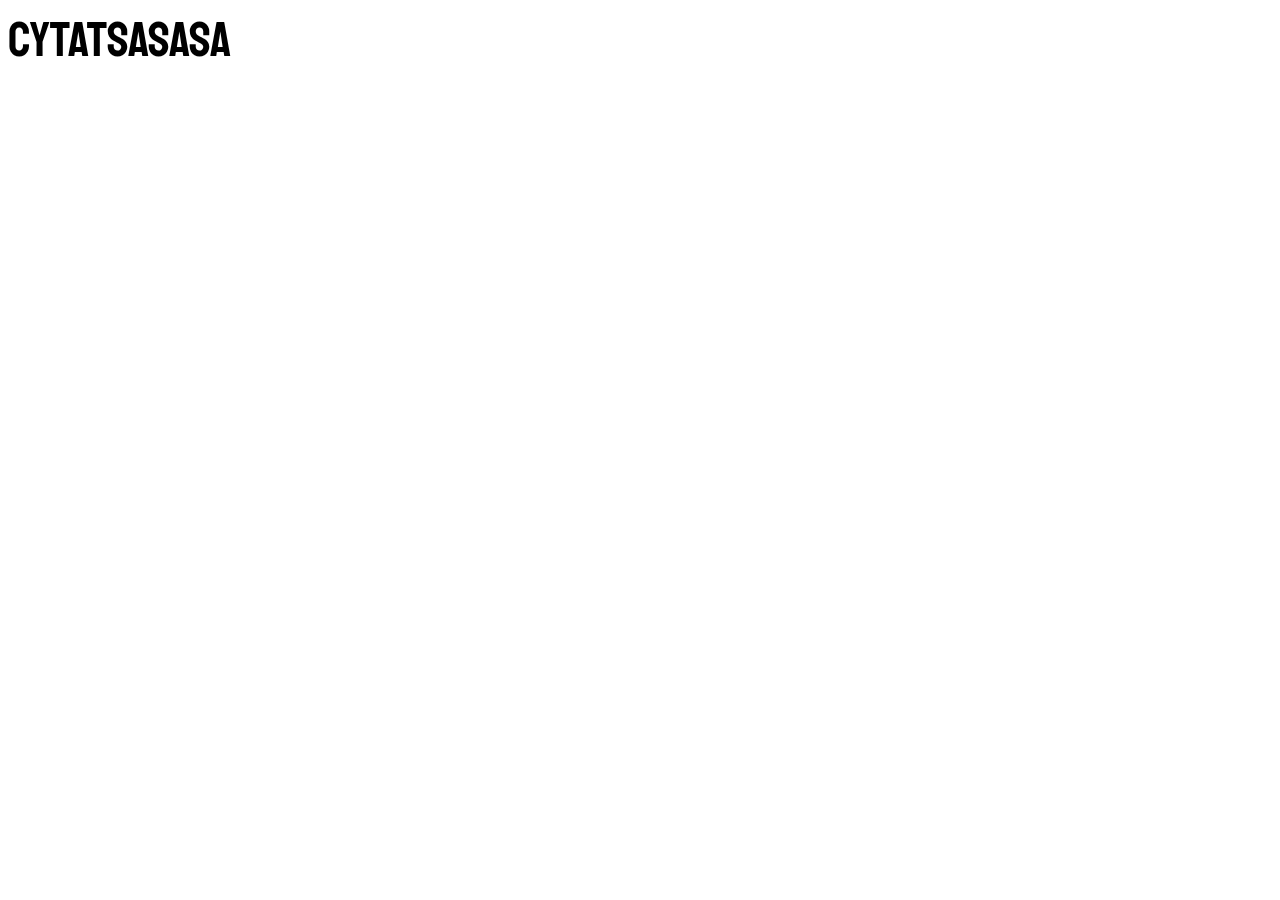
==== index.html @ 66456829 "added index.html skeleton and  style.css" ====
<!DOCTYPE html>
<html lang="en">
<head>
    <meta charset="UTF-8">
    <meta name="viewport" content="width=device-width, initial-scale=1.0">
    <meta http-equiv="X-UA-Compatible" content="ie=edge">
    <link href="https://fonts.googleapis.com/css?family=Staatliches" rel="stylesheet">
    <link href="style.css" rel="stylesheet">
    <title>Piotr Kopczyński profile page</title>
    
</head>
<body>
    <header>
        <!-- logo i cytat -->
        Cytatsasasa
    </header>
    <main>
        <!-- galeria projektów -->
    </main>
    <footer>
        <!-- informacje kontaktowe -->
    </footer>
</body>
</html>
---- style.css ----
header{
    font-size: 50px;
    font-family: 'Staatliches', cursive; 
}
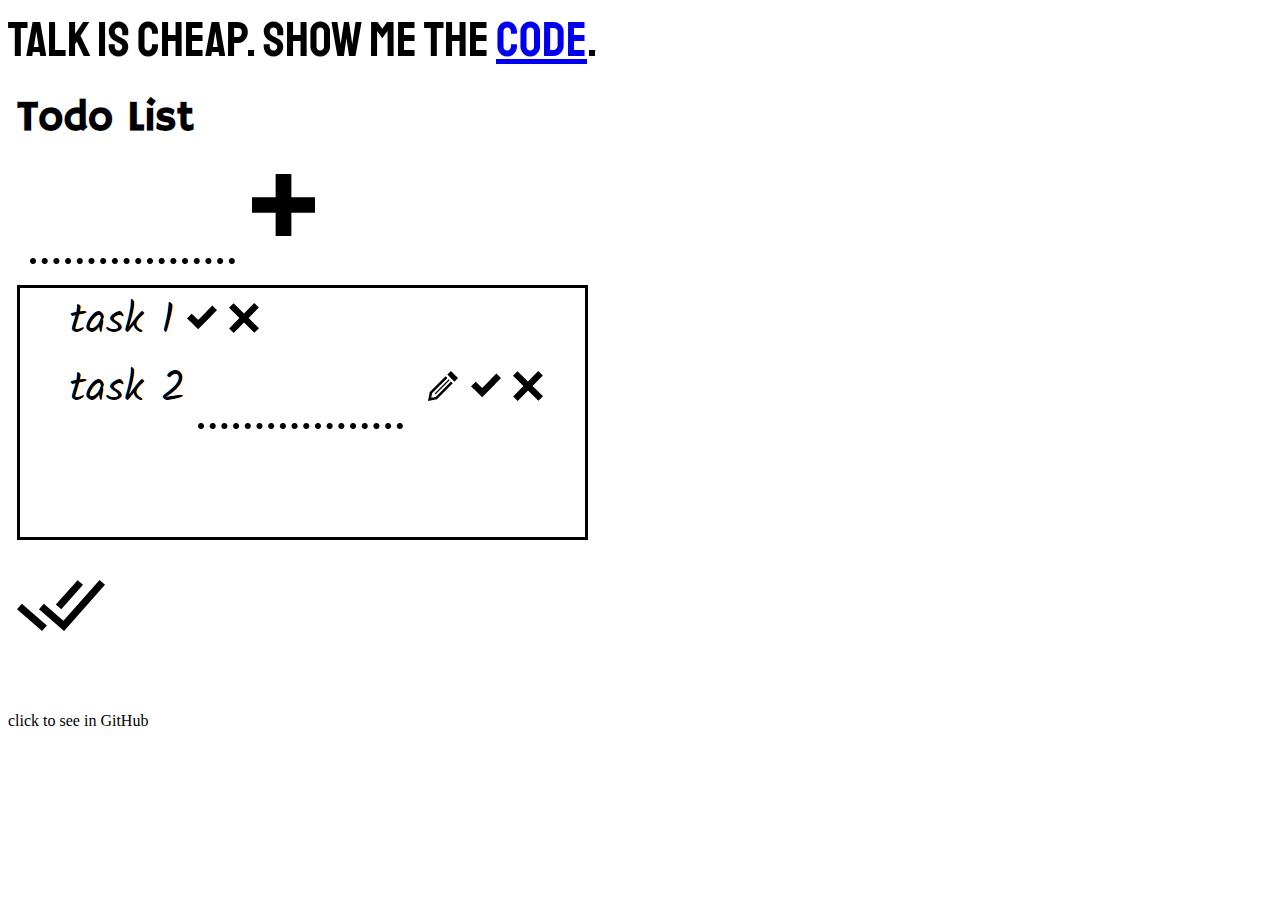
==== commit 55d17819: "added 2 images" ====
--- a/index.html
+++ b/index.html
@@ -12,10 +12,11 @@
 <body>
     <header>
         <!-- logo i cytat -->
-        Cytatsasasa
+        Talk is cheap. Show me the <a href="projects">code</a>.
     </header>
     <main>
         <!-- galeria projektów -->
+        <a href="#"><img src="/img/todo.png" alt="todo-list aplication printscreen"></a><figcaption>click to see in GitHub</figcaption>
     </main>
     <footer>
         <!-- informacje kontaktowe -->
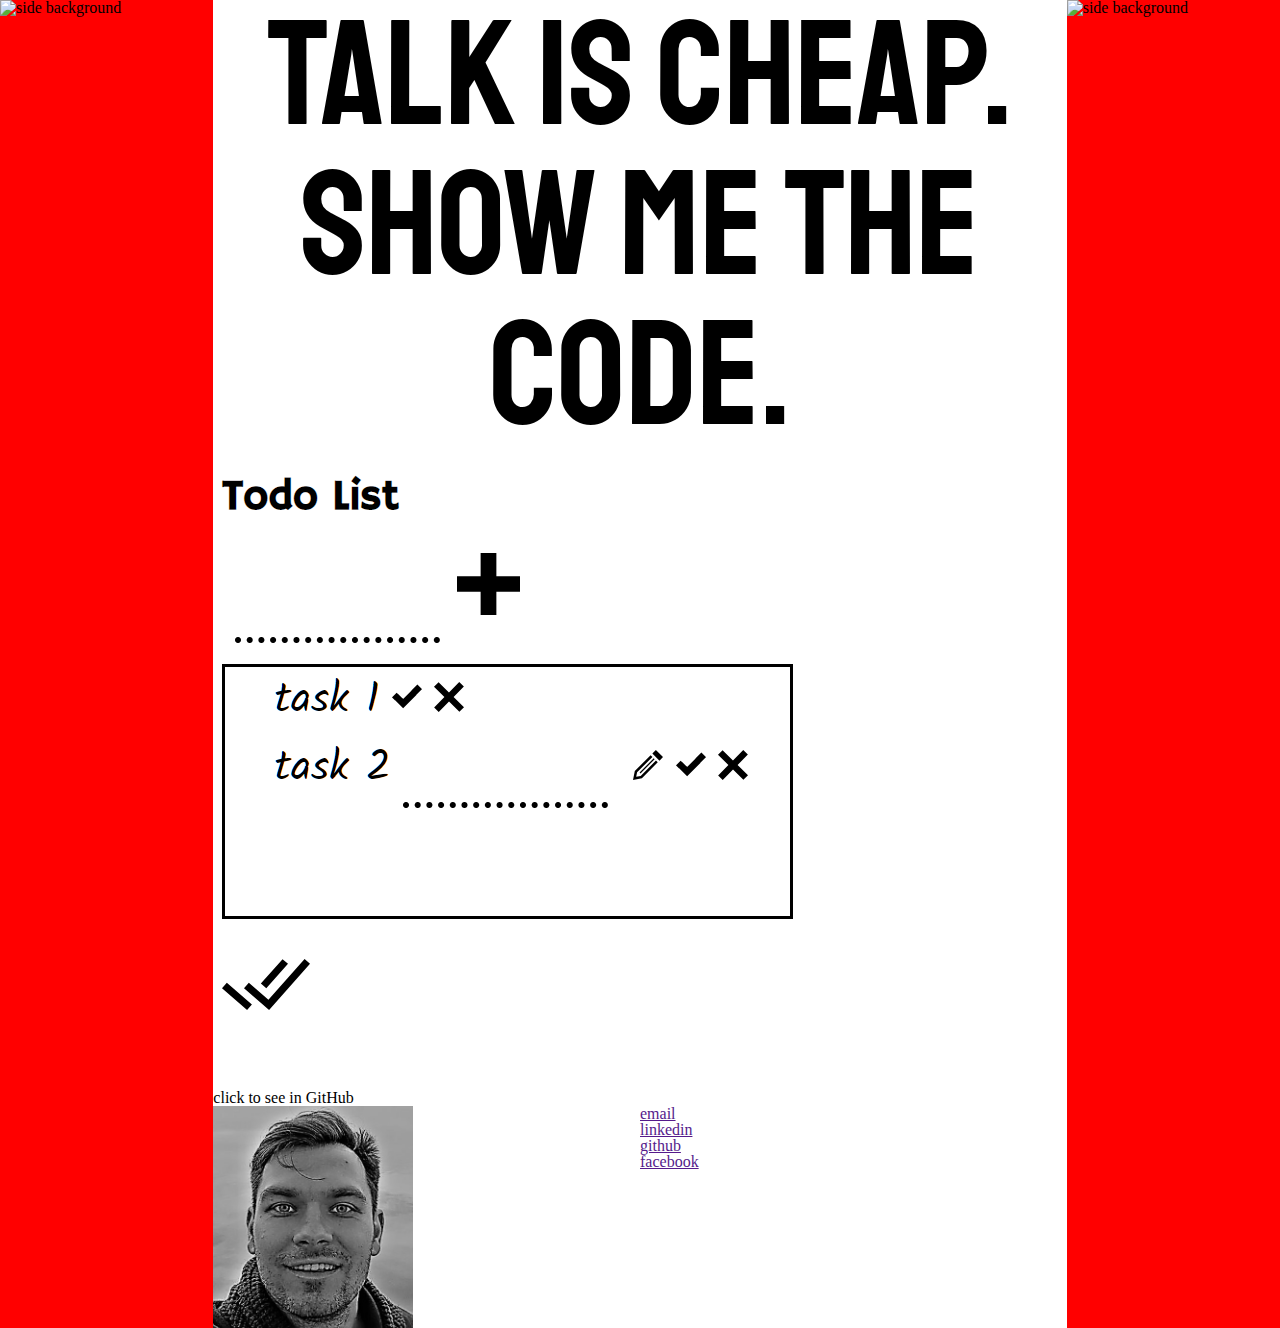
==== commit 40301f24: "added framework.css and reset.css" ====
--- a/index.html
+++ b/index.html
@@ -1,25 +1,44 @@
 <!DOCTYPE html>
 <html lang="en">
+
 <head>
     <meta charset="UTF-8">
     <meta name="viewport" content="width=device-width, initial-scale=1.0">
     <meta http-equiv="X-UA-Compatible" content="ie=edge">
     <link href="https://fonts.googleapis.com/css?family=Staatliches" rel="stylesheet">
+    <link href="reset.css" rel="stylesheet">
     <link href="style.css" rel="stylesheet">
     <title>Piotr Kopczyński profile page</title>
-    
+
 </head>
-<body>
-    <header>
-        <!-- logo i cytat -->
-        Talk is cheap. Show me the <a href="projects">code</a>.
-    </header>
-    <main>
-        <!-- galeria projektów -->
-        <a href="#"><img src="/img/todo.png" alt="todo-list aplication printscreen"></a><figcaption>click to see in GitHub</figcaption>
+
+<body class="row">
+    <img src="#" alt="side background" class="col2 m-col1 color">
+    <main class="row col8 m-col2">
+        <header class="col12 m-col4">
+            <!-- logo i cytat -->
+            Talk is cheap.<br> Show me the <a href="projects">code</a>.
+        </header>
+
+        <div class="col12 m-col4">
+            <!-- galeria projektów -->
+            <a href="#"><img src="/img/todo.png" alt="todo-list aplication printscreen"></a>
+            <figcaption>click to see in GitHub</figcaption>
+        </div>
+        <footer class="row col12 m-col4">
+            <!-- informacje kontaktowe -->
+            <div class="row col6 m-col2">
+                <img src="img/ryj.jpg" class="photo">
+            </div>
+            <ul class="col6 m-col2">
+                <li><a href="">email</a></li>
+                <li><a href="">linkedin</a></li>
+                <li><a href="">github</a></li>
+                <li><a href="">facebook</a></li>
+            </ul>
+        </footer>
     </main>
-    <footer>
-        <!-- informacje kontaktowe -->
-    </footer>
+    <img src="#" alt="side background" class="col2 m-col1 color">
 </body>
-</html>
+
+</html>--- a/style.css
+++ b/style.css
@@ -1,4 +1,27 @@
-header{
-    font-size: 50px;
-    font-family: 'Staatliches', cursive; 
+@import url("framework.css");
+
+header {
+    font-size: 150px;
+    font-family: 'Staatliches', cursive;
+    text-align: center;
+}
+
+header>a {
+    text-decoration: none;
+    color: black;
+}
+
+header>a:hover {
+    color: red;
+}
+.color{
+    background: red;
+}
+.photo{
+    width: 200px;
+}
+@media (max-width: 960px){
+    .color{
+        /* display: none; */
+    }
 }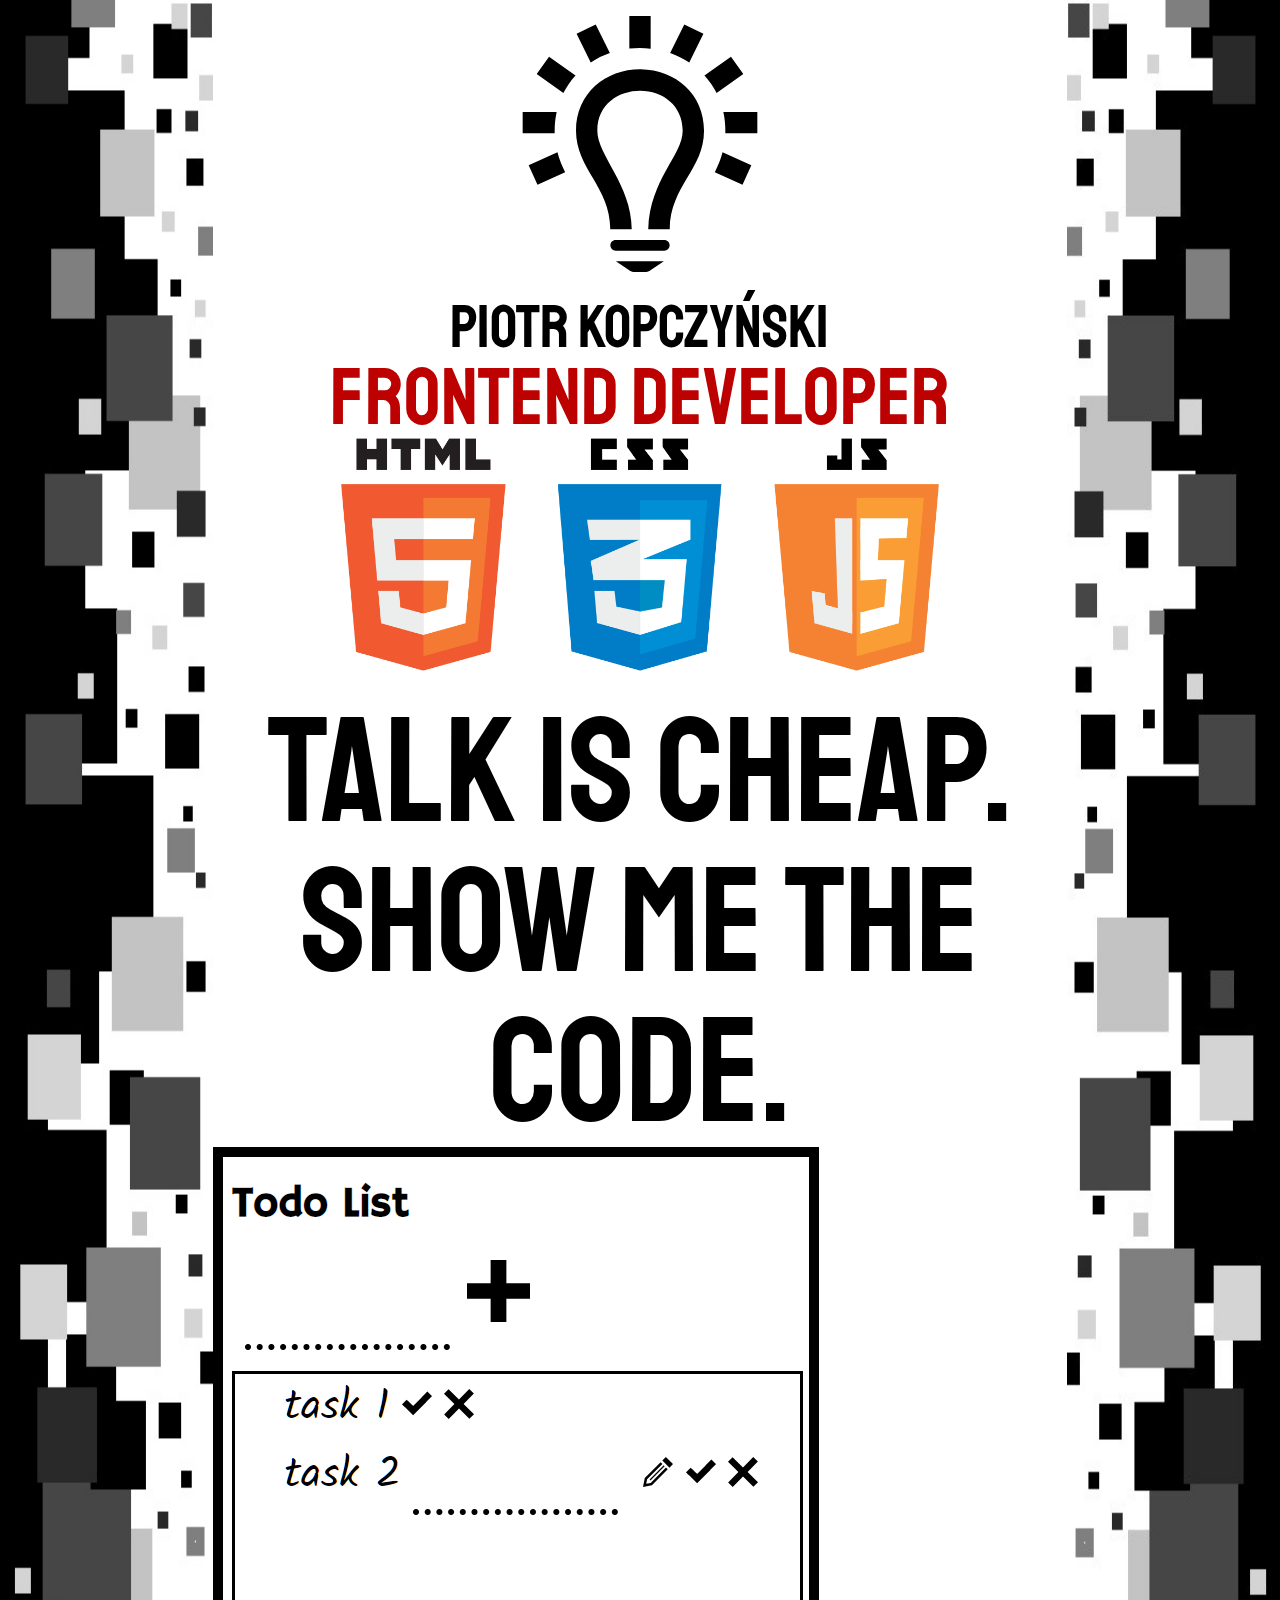
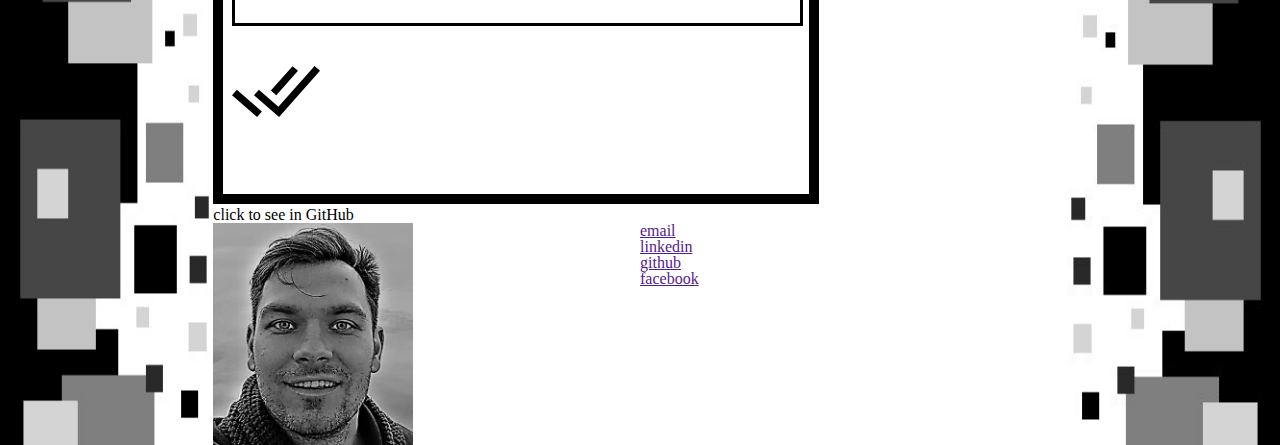
==== commit 87c3b37c: "added some images" ====
--- a/index.html
+++ b/index.html
@@ -13,16 +13,21 @@
 </head>
 
 <body class="row">
-    <img src="#" alt="side background" class="col2 m-col1 color">
+    <img src="img/left-background.jpg" alt="left background" class="col2 m-col1 color">
     <main class="row col8 m-col2">
         <header class="col12 m-col4">
             <!-- logo i cytat -->
-            Talk is cheap.<br> Show me the <a href="projects">code</a>.
+            <img src="img/logo.svg" alt="logo" class="logo">
+            <p class="name">Piotr Kopczyński</p>
+            
+            <p class="job">frontend developer</p>
+            <img src="img/html5-css-javascript-logos.png" alt="html5, css3 and js logos">
+            <p>Talk is cheap.<br> Show me the <a href="projects">code</a>.</p>
         </header>
 
         <div class="col12 m-col4">
             <!-- galeria projektów -->
-            <a href="#"><img src="/img/todo.png" alt="todo-list aplication printscreen"></a>
+            <a href="#"><img src="img/todo.png" alt="todo-list aplication printscreen" class="todo-pic"></a>
             <figcaption>click to see in GitHub</figcaption>
         </div>
         <footer class="row col12 m-col4">
@@ -38,7 +43,7 @@
             </ul>
         </footer>
     </main>
-    <img src="#" alt="side background" class="col2 m-col1 color">
+    <img src="img/right-background.jpg" alt="right background" class="col2 m-col1 color">
 </body>
 
 </html>--- a/style.css
+++ b/style.css
@@ -1,21 +1,40 @@
 @import url("framework.css");
-
+.logo{
+    margin-top: 1rem;
+    width: 30%;
+    height: auto;
+}
 header {
     font-size: 150px;
     font-family: 'Staatliches', cursive;
     text-align: center;
 }
-
-header>a {
+header>img{
+    width: 70%;
+    height: auto;
+}
+header>p>a {
     text-decoration: none;
     color: black;
 }
-
-header>a:hover {
-    color: red;
+header>p>a:hover {
+    color: rgb(189, 0, 0);
+}
+.name{
+    font-size: 60px;
+    
+    width: 100%;
+}
+.job{
+    font-size: 80px;
+    width:100%;
+    color: rgb(189, 0, 0);
 }
 .color{
     background: red;
+}
+.todo-pic{
+    border: 10px solid black;
 }
 .photo{
     width: 200px;
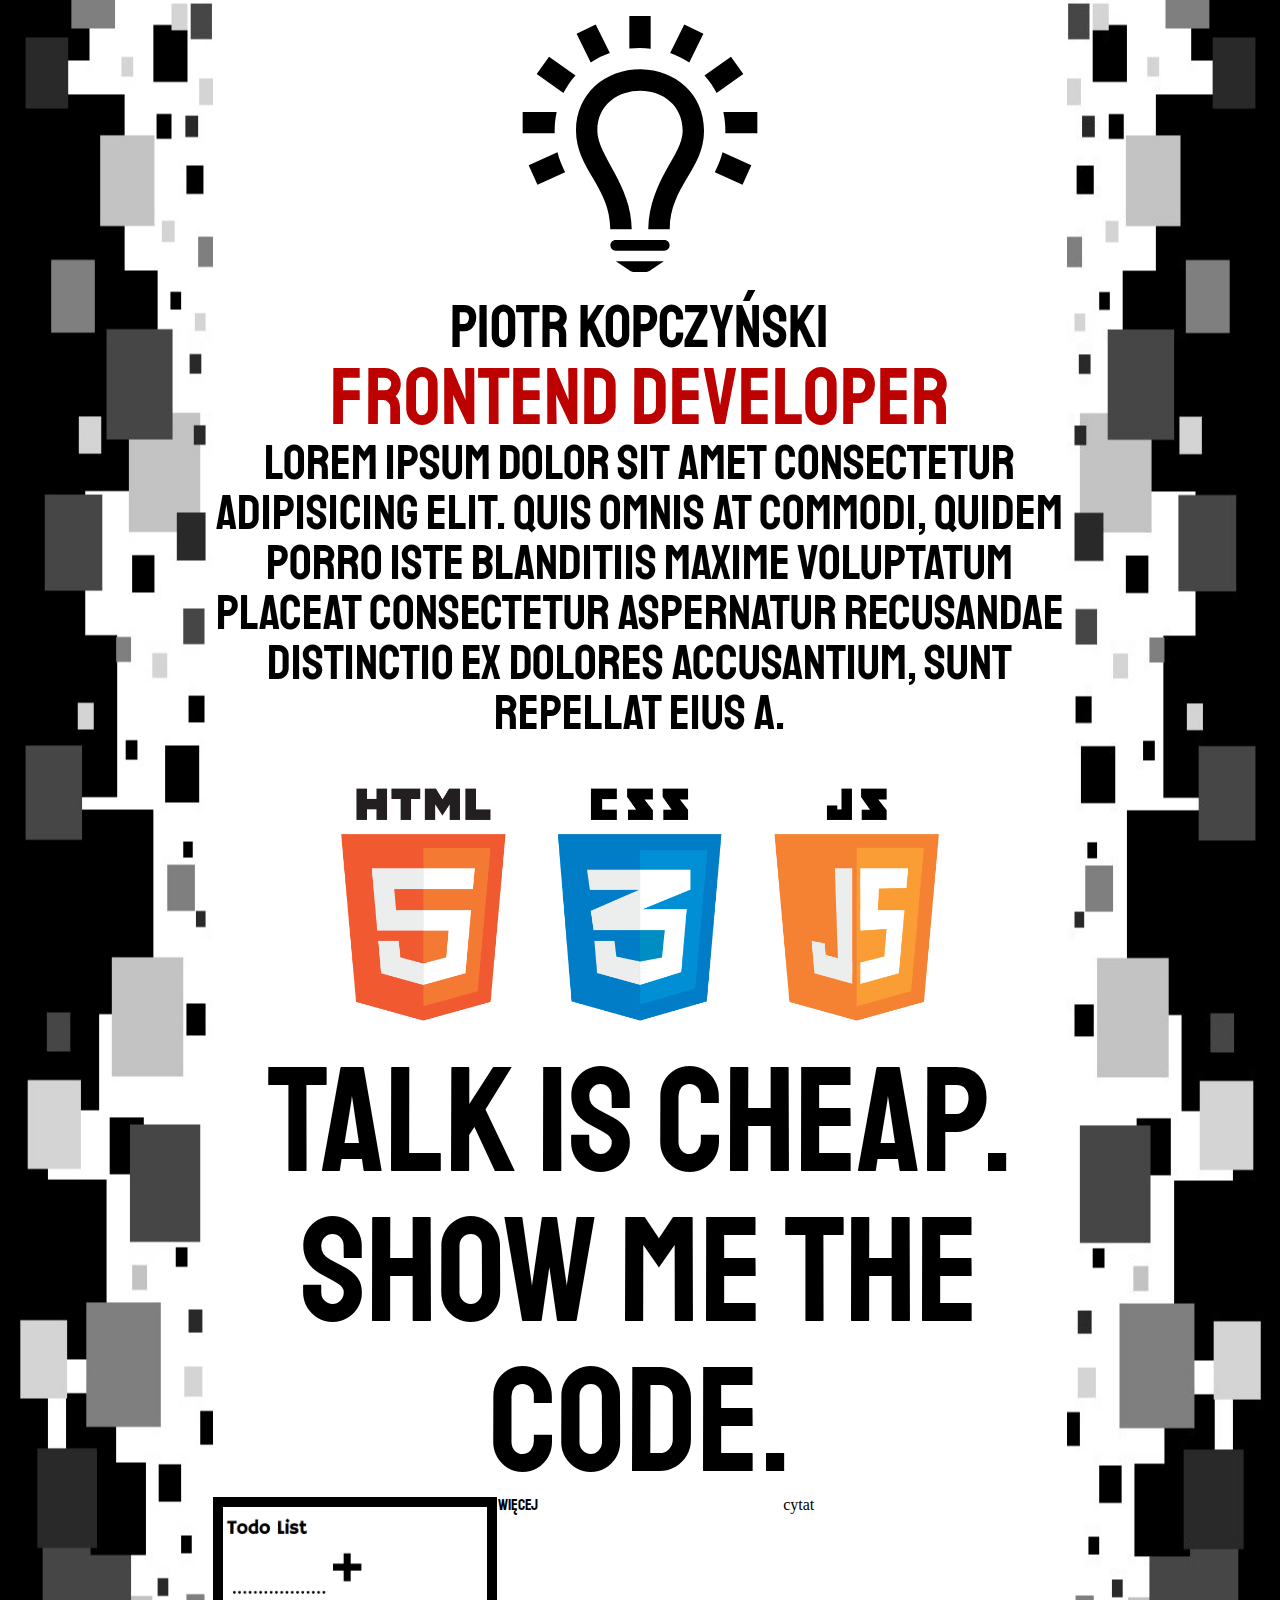
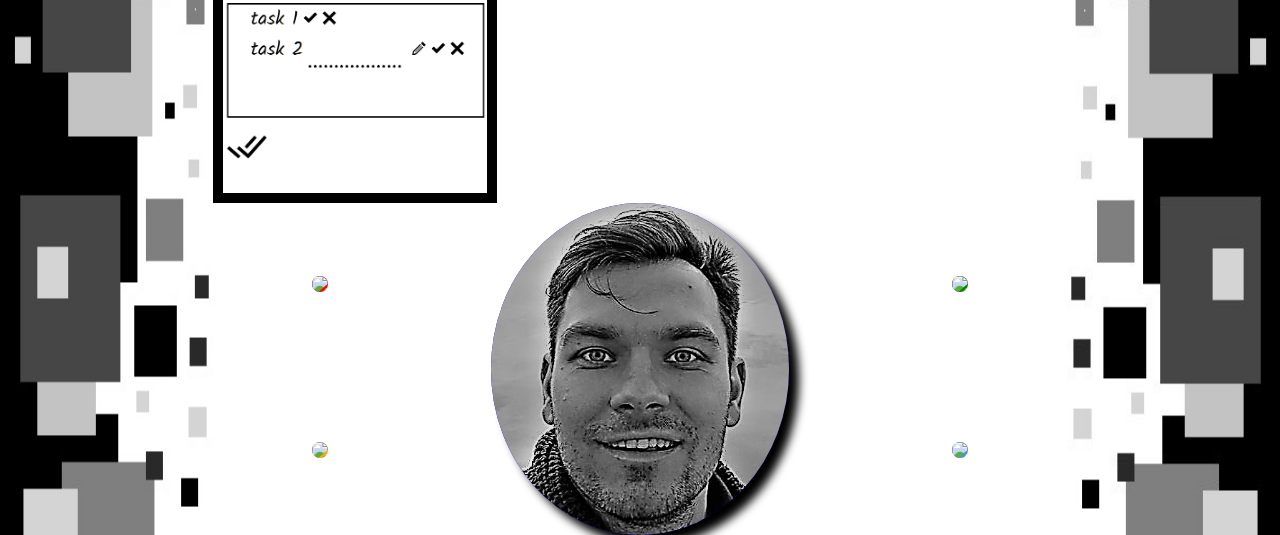
==== commit e9f75dbc: "added more hovers" ====
--- a/index.html
+++ b/index.html
@@ -19,27 +19,33 @@
             <!-- logo i cytat -->
             <img src="img/logo.svg" alt="logo" class="logo">
             <p class="name">Piotr Kopczyński</p>
-            
             <p class="job">frontend developer</p>
+            <p class="description">Lorem ipsum dolor sit amet consectetur adipisicing elit. Quis omnis at commodi, quidem porro iste blanditiis maxime voluptatum placeat consectetur aspernatur recusandae distinctio ex dolores accusantium, sunt repellat eius a.</p>
             <img src="img/html5-css-javascript-logos.png" alt="html5, css3 and js logos">
             <p>Talk is cheap.<br> Show me the <a href="projects">code</a>.</p>
         </header>
 
-        <div class="col12 m-col4">
+        <div class="row col12 m-col4">
             <!-- galeria projektów -->
-            <a href="#"><img src="img/todo.png" alt="todo-list aplication printscreen" class="todo-pic"></a>
-            <figcaption>click to see in GitHub</figcaption>
+            <div class="col4">
+                <a href="https://github.com/overkoper/todo-list"><img src="img/todo.png" alt="todo-list aplication printscreen" class="todo-pic"></a>
+            </div>
+            <div class="col4 text">
+                więcej
+            </div>
+            <div class="col4">
+                cytat
+            </div>
         </div>
-        <footer class="row col12 m-col4">
+        <footer class="col12 m-col4">
             <!-- informacje kontaktowe -->
-            <div class="row col6 m-col2">
+           
                 <img src="img/ryj.jpg" class="photo">
-            </div>
-            <ul class="col6 m-col2">
-                <li><a href="">email</a></li>
-                <li><a href="">linkedin</a></li>
-                <li><a href="">github</a></li>
-                <li><a href="">facebook</a></li>
+            
+                <a href="#"><img src="img/iconmonstr-email-13.svg" class="email"></a>
+                <a href="#"><img src="img/iconmonstr-linkedin-4.svg" class="linkedin"></a>
+                <a href="#"><img src="img/iconmonstr-github-1.svg" class="github"></a>
+                <a href="#"><img src="img/iconmonstr-facebook-4.svg" class="facebook"></a>
             </ul>
         </footer>
     </main>
--- a/style.css
+++ b/style.css
@@ -1,4 +1,10 @@
 @import url("framework.css");
+html{
+    scroll-behavior: smooth;
+}
+.text{
+    font-family: 'Staatliches', cursive;
+}
 .logo{
     margin-top: 1rem;
     width: 30%;
@@ -30,14 +36,69 @@
     width:100%;
     color: rgb(189, 0, 0);
 }
+.description{
+    font-size:50px;
+    padding-bottom: 50px;
+}
 .color{
     background: red;
 }
 .todo-pic{
+    display: block;
     border: 10px solid black;
+    width:100%;
+    transition: all 500ms;
+}
+.todo-pic:hover{
+    transition: all 500ms;
+    transform: scale(1.1);
+    box-shadow: 10px 10px 30px black;
+}
+footer{
+    display: grid;
+    grid-template-columns: 1fr 2fr 1fr;
+    grid-template-rows: 1fr 1fr;
+    grid-template-areas: 
+        "email photo linkedin"
+        "github photo facebook";  
 }
 .photo{
-    width: 200px;
+    grid-area: photo;
+    width: 70%;
+    margin: 0 auto;
+    box-shadow: 10px 10px 10px;
+    background: blue;
+}
+.email{
+    grid-area: email;
+    background: red;
+    border-radius: 50%;
+}
+.github{
+    grid-area: github;
+    background: orange;
+    border-radius: 50%;
+}
+.linkedin{
+    grid-area: linkedin;
+    background: green;
+    border-radius: 50%;
+}
+.facebook{
+    grid-area: facebook;
+    background: #4893D8;
+    border-radius: 50%;
+}
+footer img{
+    width: 150px;
+    border-radius: 50%;
+}
+footer a{
+    place-self: center center;
+}
+footer img:hover{
+    background: white;
+    transition: all 500ms;
 }
 @media (max-width: 960px){
     .color{
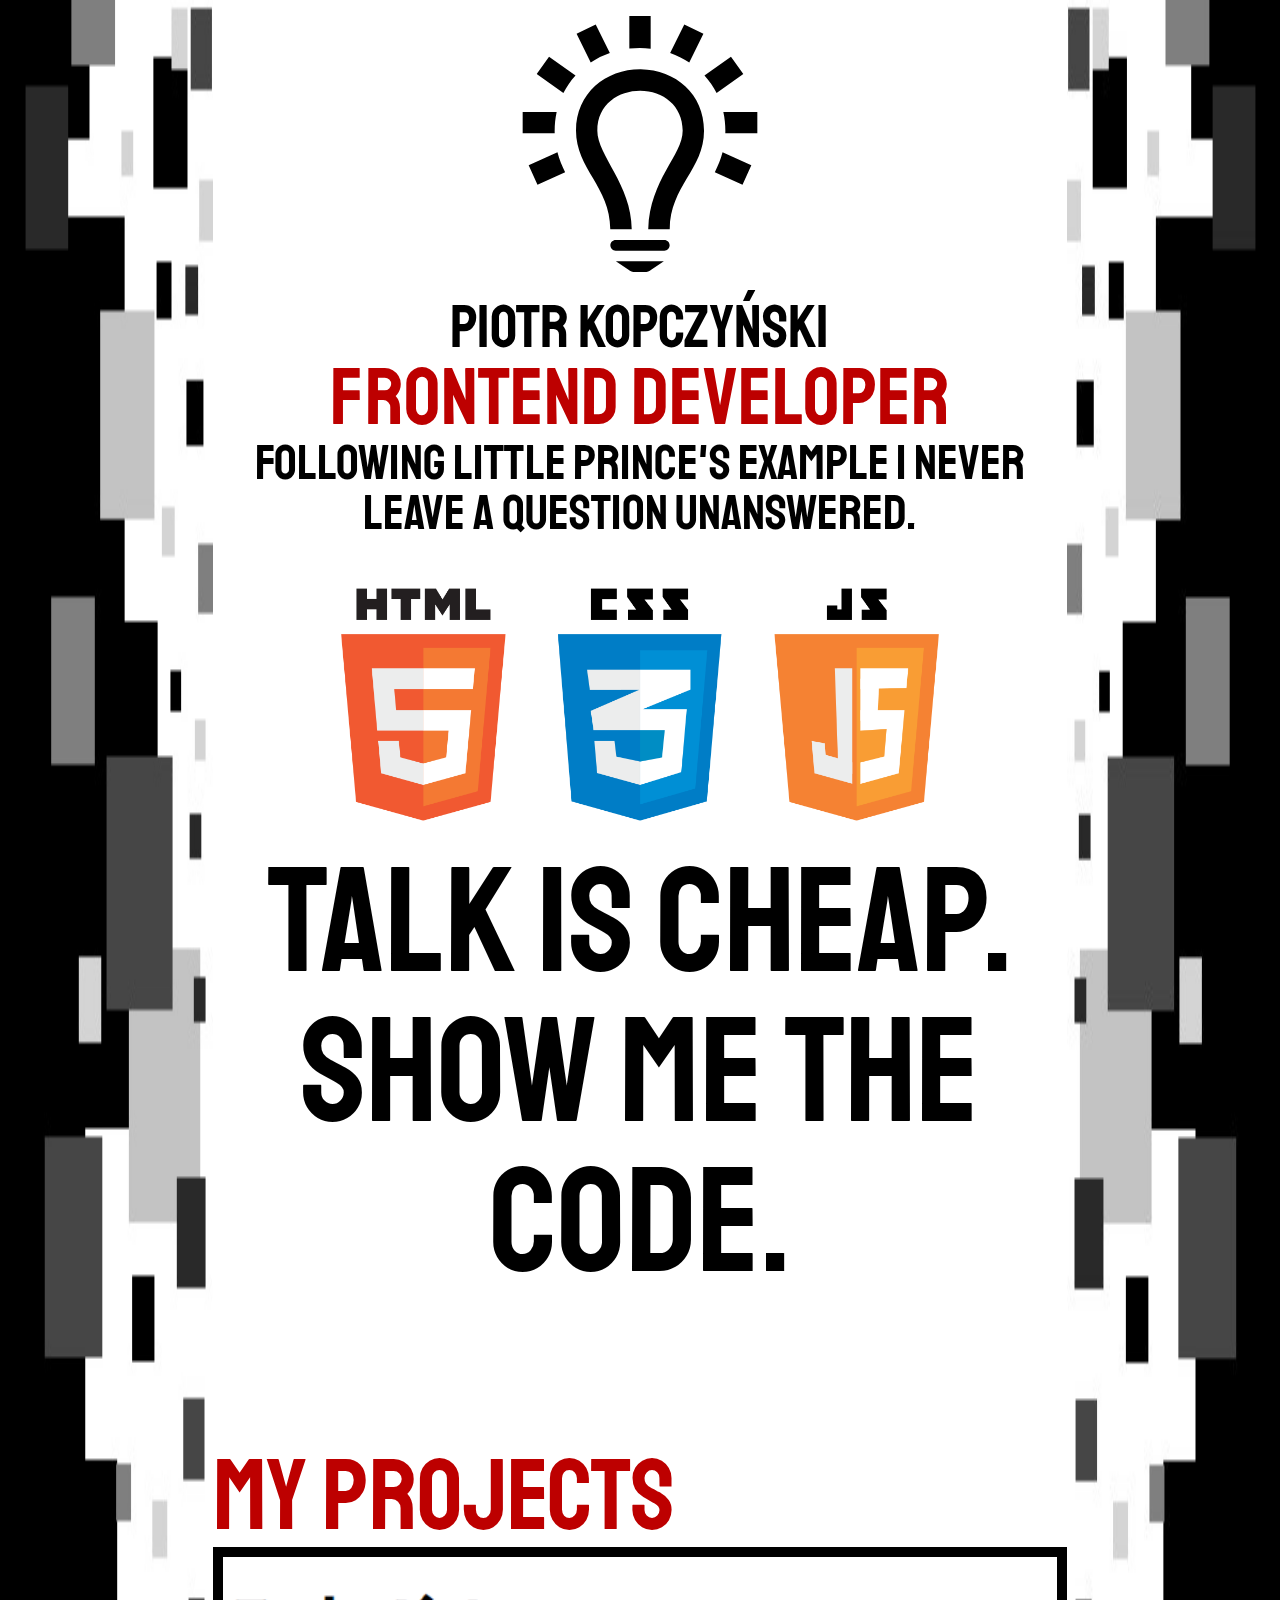
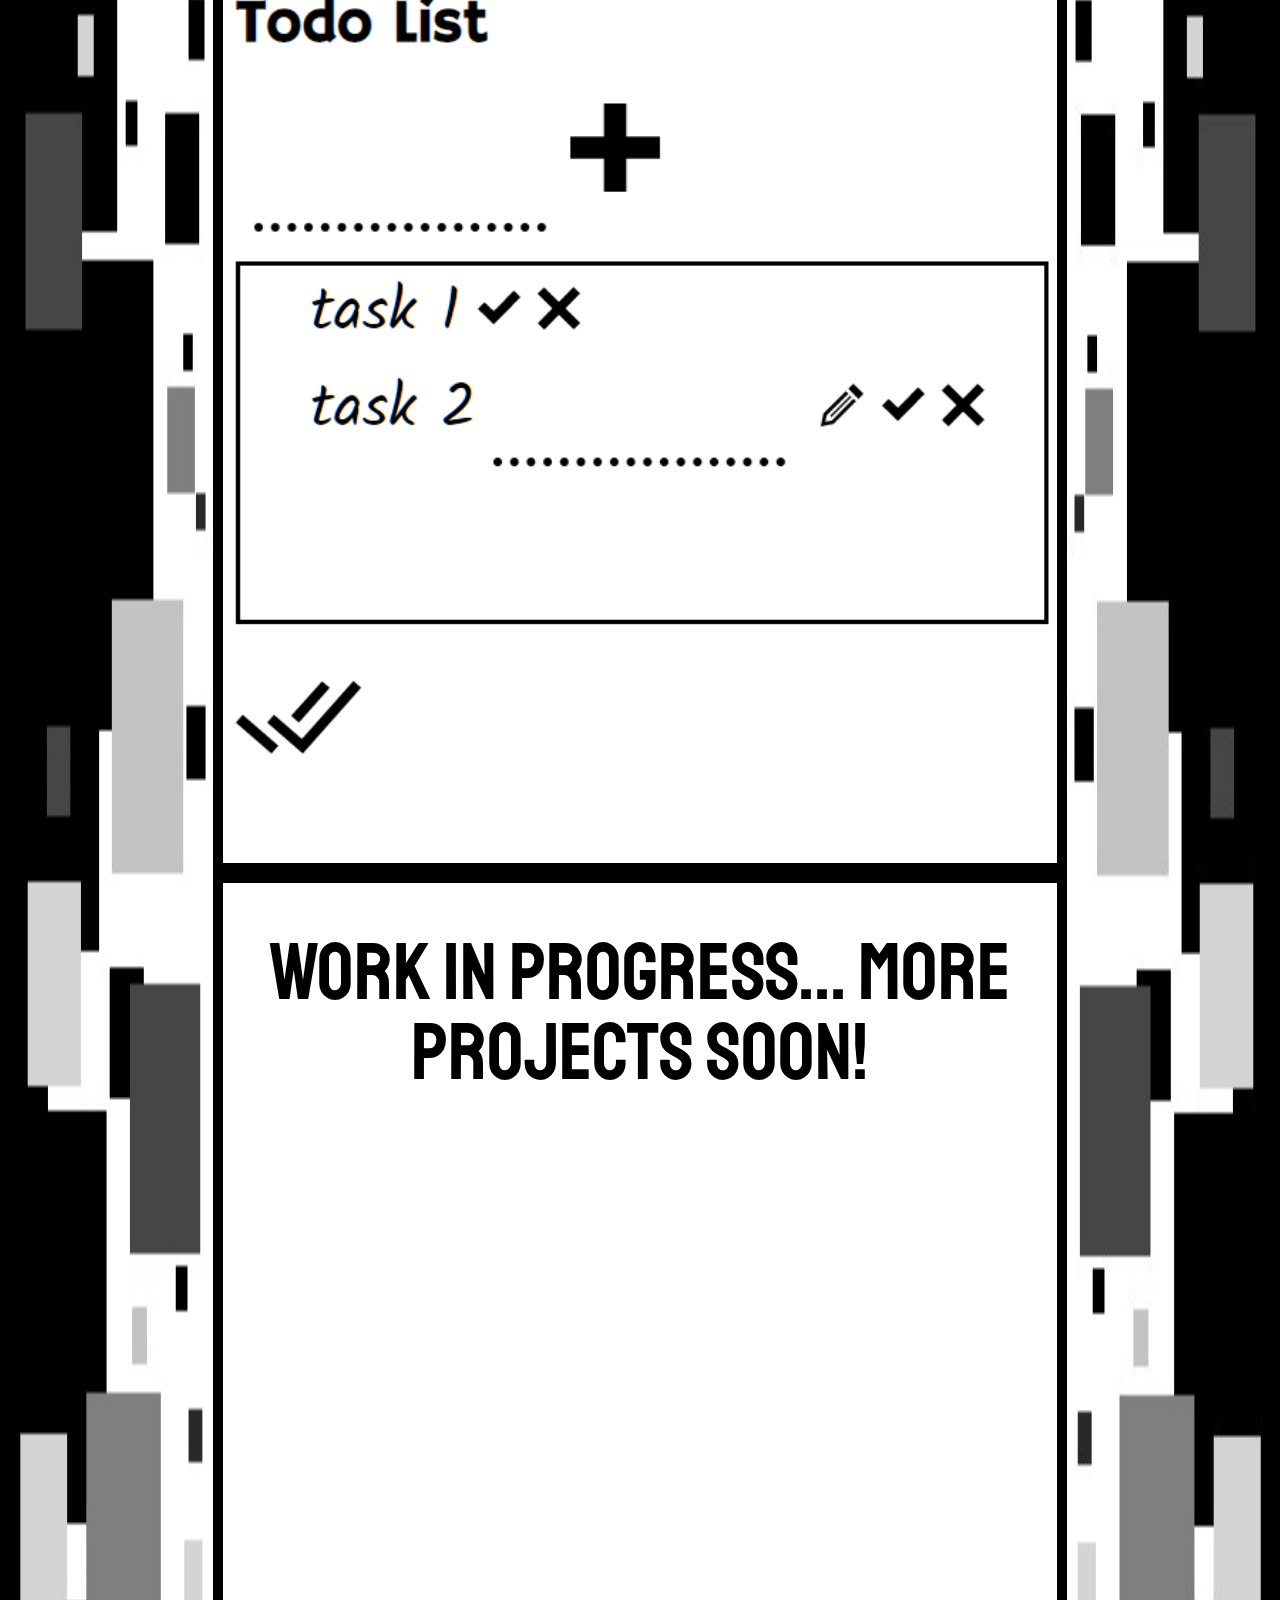
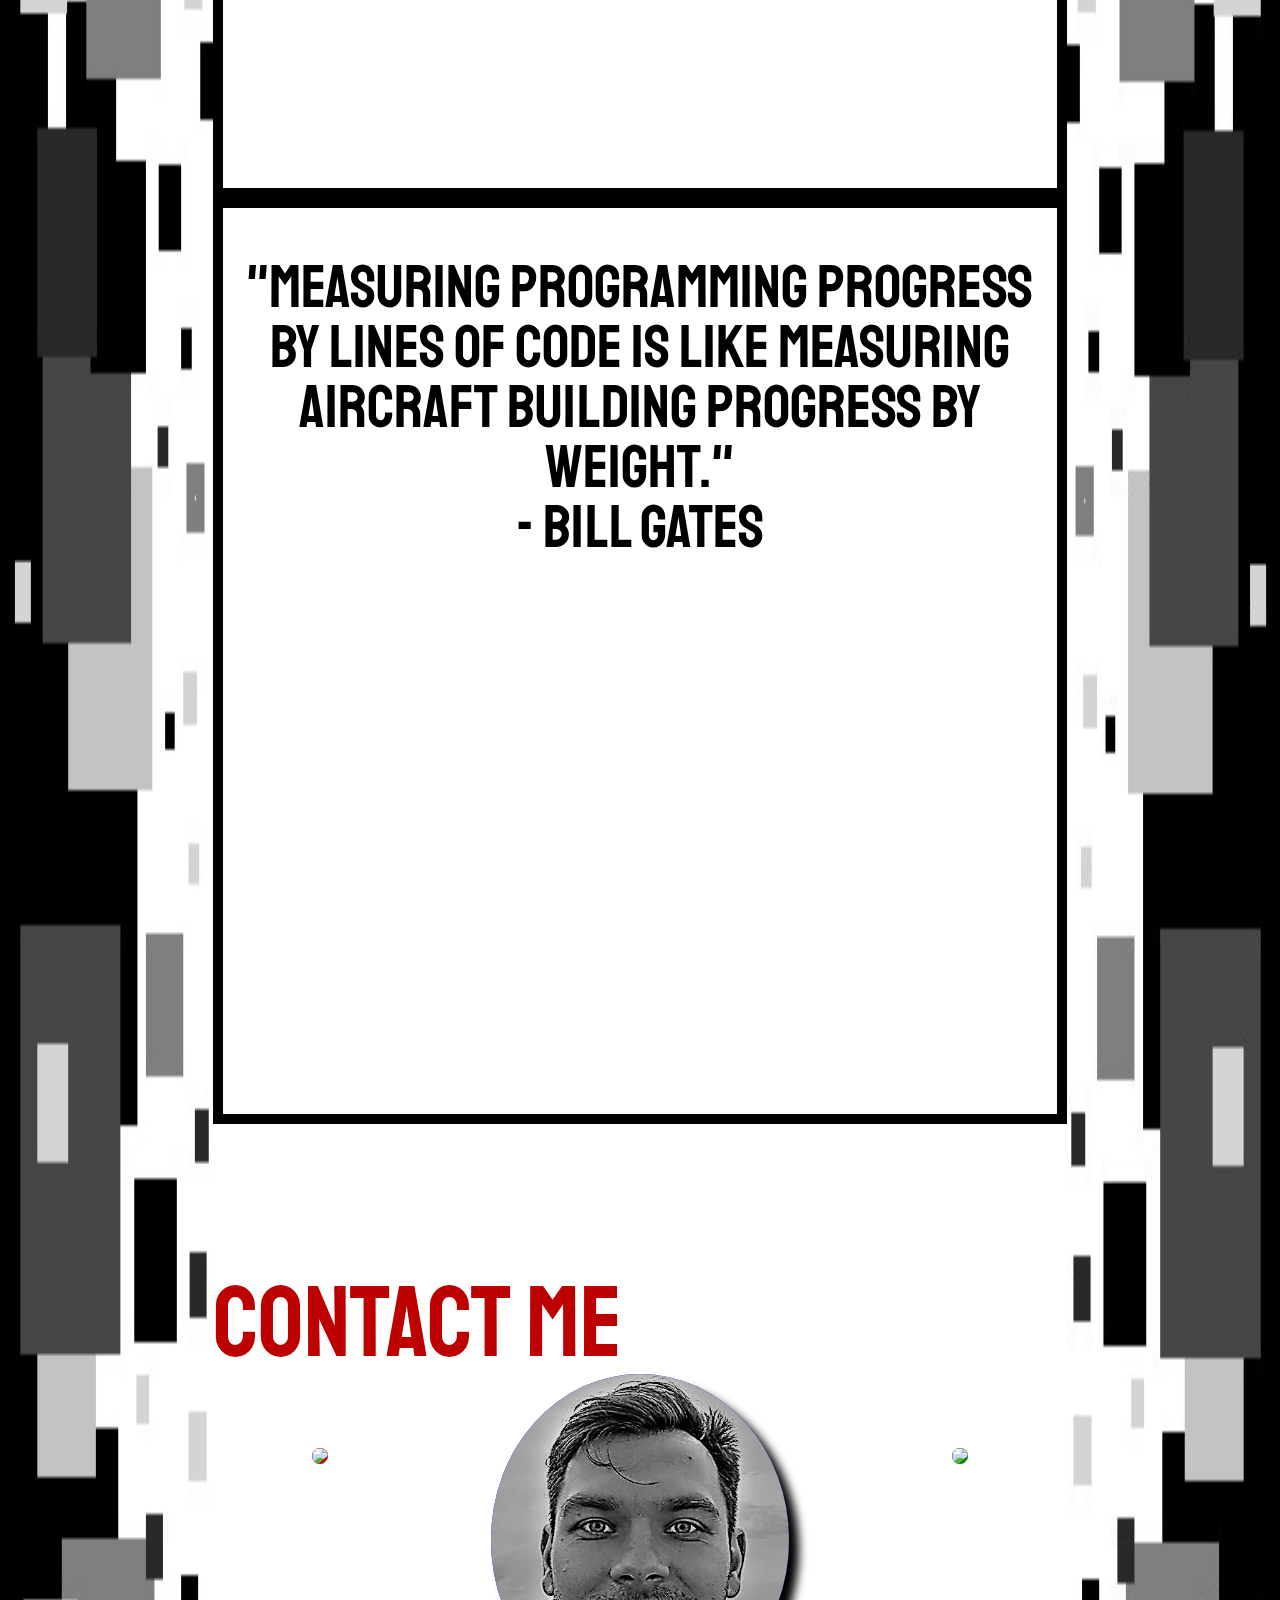
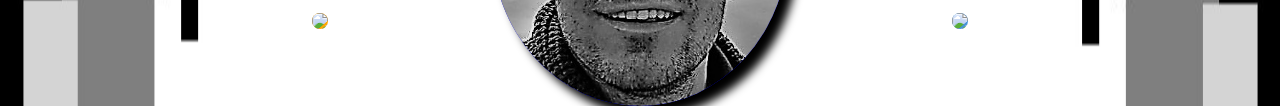
==== commit 5c6ad033: "profile page finished. site is mobile friendly" ====
--- a/index.html
+++ b/index.html
@@ -8,48 +8,52 @@
     <link href="https://fonts.googleapis.com/css?family=Staatliches" rel="stylesheet">
     <link href="reset.css" rel="stylesheet">
     <link href="style.css" rel="stylesheet">
+    <link href="framework.css" rel="stylesheet">
     <title>Piotr Kopczyński profile page</title>
 
 </head>
 
 <body class="row">
-    <img src="img/left-background.jpg" alt="left background" class="col2 m-col1 color">
-    <main class="row col8 m-col2">
+    <img src="img/left-background.jpg" alt="left background" class="col2 m-col1 mobile">
+    <main class="row col8 m-col2 small">
         <header class="col12 m-col4">
             <!-- logo i cytat -->
             <img src="img/logo.svg" alt="logo" class="logo">
             <p class="name">Piotr Kopczyński</p>
             <p class="job">frontend developer</p>
-            <p class="description">Lorem ipsum dolor sit amet consectetur adipisicing elit. Quis omnis at commodi, quidem porro iste blanditiis maxime voluptatum placeat consectetur aspernatur recusandae distinctio ex dolores accusantium, sunt repellat eius a.</p>
+            <p class="description">Following Little Prince's example I never leave a question unanswered.
+            </p>
             <img src="img/html5-css-javascript-logos.png" alt="html5, css3 and js logos">
-            <p>Talk is cheap.<br> Show me the <a href="projects">code</a>.</p>
+            <p class="talk-is-cheap">Talk is cheap.<br> Show me the <a href="#link">code</a>.</p>
         </header>
-
-        <div class="row col12 m-col4">
+        <p class="text title" id="link">My projects</p>
+        <div class="col12 m-col4 container">
             <!-- galeria projektów -->
-            <div class="col4">
+            <div class="project">
                 <a href="https://github.com/overkoper/todo-list"><img src="img/todo.png" alt="todo-list aplication printscreen" class="todo-pic"></a>
             </div>
-            <div class="col4 text">
-                więcej
+            <div class="text todo-pic more">
+                Work in progress... More projects soon!
             </div>
-            <div class="col4">
-                cytat
+            <div class="text todo-pic quote">
+                "Measuring programming progress by lines of code is like measuring aircraft building progress by weight."
+                <br>- Bill Gates
             </div>
         </div>
+        <p class="text title">Contact me</p>
         <footer class="col12 m-col4">
             <!-- informacje kontaktowe -->
            
                 <img src="img/ryj.jpg" class="photo">
             
-                <a href="#"><img src="img/iconmonstr-email-13.svg" class="email"></a>
-                <a href="#"><img src="img/iconmonstr-linkedin-4.svg" class="linkedin"></a>
-                <a href="#"><img src="img/iconmonstr-github-1.svg" class="github"></a>
-                <a href="#"><img src="img/iconmonstr-facebook-4.svg" class="facebook"></a>
+                <a href="mailto:piotr.kopczynski7@gmail.com"><img src="img/iconmonstr-email-13.svg" class="email"></a>
+                <a href="https://www.linkedin.com/in/piotr-kopczy%C5%84ski-b22052177/"><img src="img/iconmonstr-linkedin-4.svg" class="linkedin"></a>
+                <a href="https://github.com/overkoper"><img src="img/iconmonstr-github-1.svg" class="github"></a>
+                <a href="https://www.facebook.com/piotr.kopczynski.127"><img src="img/iconmonstr-facebook-4.svg" class="facebook"></a>
             </ul>
         </footer>
     </main>
-    <img src="img/right-background.jpg" alt="right background" class="col2 m-col1 color">
+    <img src="img/right-background.jpg" alt="right background" class="col2 m-col1 mobile">
 </body>
 
 </html>--- a/style.css
+++ b/style.css
@@ -5,6 +5,15 @@
 .text{
     font-family: 'Staatliches', cursive;
 }
+.title{
+    text-align: center;
+    font-size: 100px;
+    padding-top: 150px;
+    color: rgb(189, 0, 0);; 
+}
+
+/* header */
+
 .logo{
     margin-top: 1rem;
     width: 30%;
@@ -25,6 +34,7 @@
 }
 header>p>a:hover {
     color: rgb(189, 0, 0);
+    transition: all 500ms;
 }
 .name{
     font-size: 60px;
@@ -40,13 +50,13 @@
     font-size:50px;
     padding-bottom: 50px;
 }
-.color{
-    background: red;
-}
+
+/* projects */
+
 .todo-pic{
     display: block;
+    width:100%;
     border: 10px solid black;
-    width:100%;
     transition: all 500ms;
 }
 .todo-pic:hover{
@@ -54,6 +64,32 @@
     transform: scale(1.1);
     box-shadow: 10px 10px 30px black;
 }
+.container{
+    width: 100%;
+    display: grid;
+    grid-template-columns: 1fr 1fr 1fr;
+    grid-template-rows: 1fr;
+    grid-template-areas: 
+        "project more quote";
+}
+.project{
+    grid-area: project;
+}
+.more{
+    grid-area: more;
+    text-align: center;
+    font-size: 60px;
+    padding-top: 30px; 
+}
+.quote{
+    grid-area: quote;
+    text-align: center;
+    font-size: 40px;
+    padding-top: 30px;
+}
+
+/* dół strony */
+
 footer{
     display: grid;
     grid-template-columns: 1fr 2fr 1fr;
@@ -71,7 +107,7 @@
 }
 .email{
     grid-area: email;
-    background: red;
+    background: rgb(189, 0, 0);;
     border-radius: 50%;
 }
 .github{
@@ -90,7 +126,7 @@
     border-radius: 50%;
 }
 footer img{
-    width: 150px;
+    width: 10vw;
     border-radius: 50%;
 }
 footer a{
@@ -100,8 +136,115 @@
     background: white;
     transition: all 500ms;
 }
+@media (max-width: 1550px){
+    .container{
+        width: 100%;
+        display: grid;
+        grid-template-columns: 1fr;
+        grid-template-rows: 1fr 1fr 1fr;
+        grid-template-areas: 
+            "project" 
+            "more" 
+            "quote";
+    }
+    .more{
+        grid-area: more;
+        text-align: center;
+        font-size: 80px;
+        padding-top: 50px; 
+    }
+    .quote{
+        grid-area: quote;
+        text-align: center;
+        font-size: 60px;
+        padding-top: 50px;
+    }
+}
 @media (max-width: 960px){
-    .color{
-        /* display: none; */
+    .more{
+        font-size: 60px;
+    }
+    .quote{
+        font-size: 40px;
+        padding-top:50px;
+    }
+    .container{
+        width: 100%;
+        display: grid;
+        grid-template-columns: 1fr;
+        grid-template-rows: 1fr 1fr 1fr;
+        grid-template-areas: 
+            "project" 
+            "more" 
+            "quote";
+    }
+    .title{
+        font-size: 70px;
+        padding-top: 100px;
+    }
+    .talk-is-cheap{
+        width: 100%;
+        position: fixed;
+        top: 0px;
+        left: 0px;
+        background: white;
+        font-size: 25px;
+        opacity: 0.6;
+        transition: all 500ms;
+    }
+    .talk-is-cheap:hover{
+        opacity: 1;
+    }
+}
+@media (max-width: 655px){
+    .mobile{
+        visibility: hidden;
+    }
+    .logo{
+        margin-top: 5px;
+        width: 50%;
+    }
+    header {
+        font-size: 100px;
+    }
+    header>img{
+        width: 100%;  
+    }
+    .job{
+        font-size: 70px;
+    }
+    .container{
+        width: 100%;
+        display: grid;
+        grid-template-columns: 1fr;
+        grid-template-rows: 1fr 1fr 1fr;
+        grid-template-areas: 
+            "project" 
+            "more" 
+            "quote";
+    }
+    .talk-is-cheap{
+        width: 100%;
+        position: fixed;
+        top: 0px;
+        left: 0px;
+        background: white;
+        font-size: 25px;
+        opacity: 0.6;
+        transition: all 500ms;
+    }
+    .talk-is-cheap:hover{
+        opacity: 1;
+    }
+    .more{
+        font-size: 40px;
+    }
+    .quote{ 
+        font-size: 25px;
+        padding-top:30px;
+    }
+    .title{
+        font-size: 50px;
+        padding-top: 50px;
     }
 }--- a/framework.css
+++ b/framework.css
@@ -0,0 +1,96 @@
+* {
+    box-sizing: border-box;
+}
+
+.row {
+    display: flex;
+    flex-wrap: wrap;
+    /* margin: 0 -20px; */
+    justify-content: space-between;
+}
+
+.m-col1, .m-col2, .m-col3, .m-col4 {
+}
+
+.m-col1 {
+    width: 25%;
+}
+
+.m-col2 {
+    width: 50%;
+}
+
+.m-col3 {
+    width: 75%;
+}
+
+.m-col4 {
+    width: 100%;
+}
+
+
+
+
+@media (min-width: 960px) {
+    .pushRight {
+        order: 2;
+    }
+
+    .container {
+        margin: 0 auto;
+        width: 960px;
+    }
+
+    .col1, .col2, .col3, .col4, .col5, .col6, .col7, .col8, .col9, .col10, .col11, .col12 {
+        /* padding: 0 10px; */
+    }
+
+    .col1 {
+        width: 8.3333%;
+    }
+
+    .col2 {
+        width: 16.6666%;
+    }
+
+    .col3 {
+        width: 24.9999%;
+    }
+
+    .col4 {
+        width: 33.2222%;
+    }
+
+    .col5 {
+        width: 41.5555%;
+    }
+
+    .col6 {
+        width: 50%;
+    }
+
+    .col7 {
+        width: 58.3333%;
+    }
+
+    .col8 {
+        width: 66.6666%;
+    }
+
+    .col9 {
+        width: 74.9999%;
+    }
+
+    .col10 {
+        width: 83.2222%;
+    }
+
+    .col11 {
+        width: 91.5555%;
+    }
+
+    .col12 {
+        width: 100%;
+    }
+
+}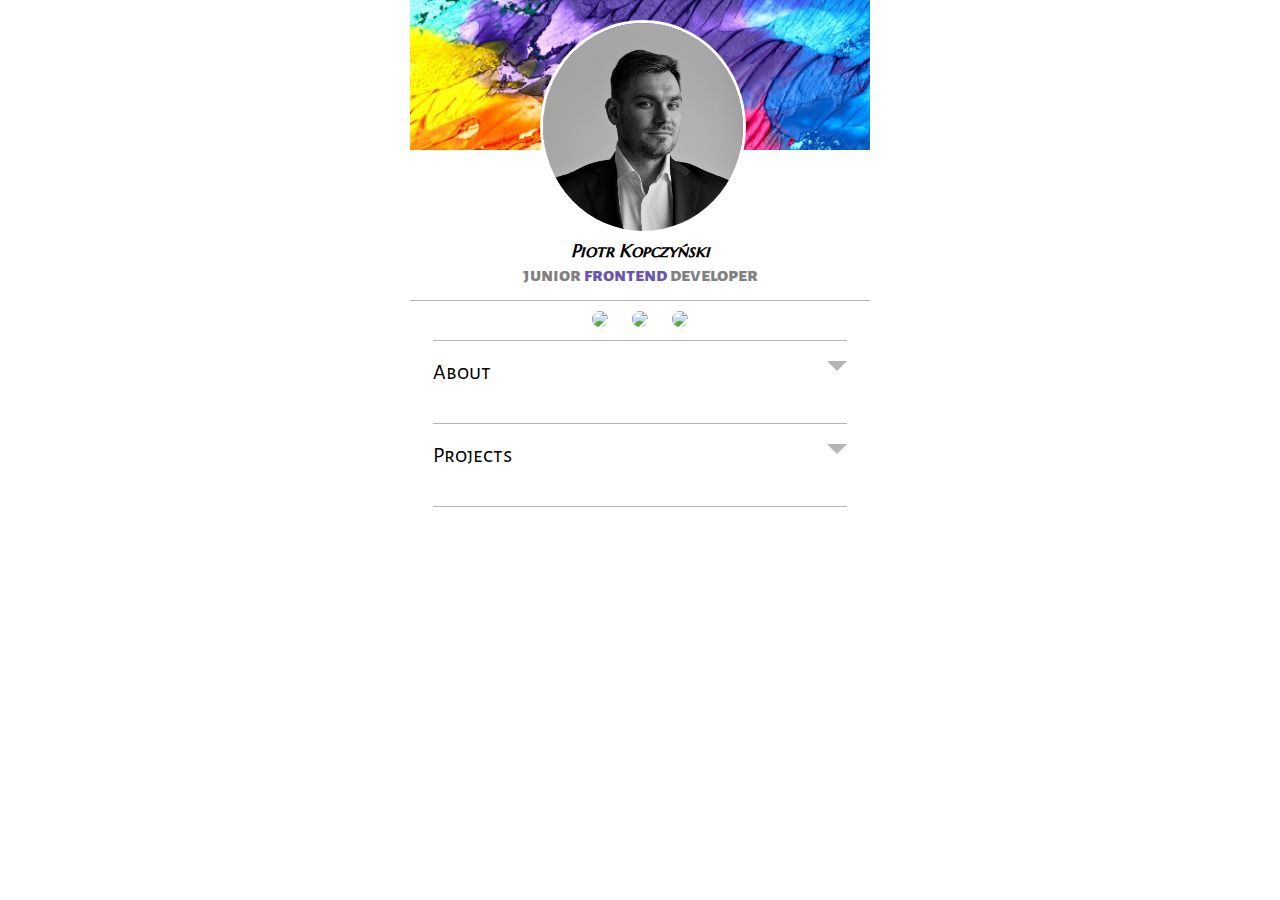
==== commit 18207aa9: "Merge pull request #1 from overkoper/grid" ====
--- a/index.html
+++ b/index.html
@@ -1,59 +1,95 @@
 <!DOCTYPE html>
 <html lang="en">
-
-<head>
-    <meta charset="UTF-8">
-    <meta name="viewport" content="width=device-width, initial-scale=1.0">
-    <meta http-equiv="X-UA-Compatible" content="ie=edge">
-    <link href="https://fonts.googleapis.com/css?family=Staatliches" rel="stylesheet">
-    <link href="reset.css" rel="stylesheet">
-    <link href="style.css" rel="stylesheet">
-    <link href="framework.css" rel="stylesheet">
+  <head>
+    <meta charset="UTF-8" />
+    <meta name="viewport" content="width=device-width, initial-scale=1.0" />
+    <meta http-equiv="X-UA-Compatible" content="ie=edge" />
+    <link
+      href="https://fonts.googleapis.com/css?family=Alegreya+Sans+SC|Marcellus+SC|Lato"
+      rel="stylesheet"
+    />
+    <link href="reset.css" rel="stylesheet" />
+    <link href="main.css" rel="stylesheet" />
     <title>Piotr Kopczyński profile page</title>
-
-</head>
-
-<body class="row">
-    <img src="img/left-background.jpg" alt="left background" class="col2 m-col1 mobile">
-    <main class="row col8 m-col2 small">
-        <header class="col12 m-col4">
-            <!-- logo i cytat -->
-            <img src="img/logo.svg" alt="logo" class="logo">
-            <p class="name">Piotr Kopczyński</p>
-            <p class="job">frontend developer</p>
-            <p class="description">Following Little Prince's example I never leave a question unanswered.
-            </p>
-            <img src="img/html5-css-javascript-logos.png" alt="html5, css3 and js logos">
-            <p class="talk-is-cheap">Talk is cheap.<br> Show me the <a href="#link">code</a>.</p>
-        </header>
-        <p class="text title" id="link">My projects</p>
-        <div class="col12 m-col4 container">
-            <!-- galeria projektów -->
-            <div class="project">
-                <a href="https://github.com/overkoper/todo-list"><img src="img/todo.png" alt="todo-list aplication printscreen" class="todo-pic"></a>
-            </div>
-            <div class="text todo-pic more">
-                Work in progress... More projects soon!
-            </div>
-            <div class="text todo-pic quote">
-                "Measuring programming progress by lines of code is like measuring aircraft building progress by weight."
-                <br>- Bill Gates
-            </div>
+  </head>
+  <body>
+    <div class="container">
+      <header>
+        <img src="img/profile.jpg" class="profile" />
+        <div class="background-top"></div>
+        <div class="background-bottom">
+          <h2>Piotr Kopczyński</h2>
+          <h1>junior <span>frontend</span> developer</h1>
         </div>
-        <p class="text title">Contact me</p>
-        <footer class="col12 m-col4">
-            <!-- informacje kontaktowe -->
-           
-                <img src="img/ryj.jpg" class="photo">
-            
-                <a href="mailto:piotr.kopczynski7@gmail.com"><img src="img/iconmonstr-email-13.svg" class="email"></a>
-                <a href="https://www.linkedin.com/in/piotr-kopczy%C5%84ski-b22052177/"><img src="img/iconmonstr-linkedin-4.svg" class="linkedin"></a>
-                <a href="https://github.com/overkoper"><img src="img/iconmonstr-github-1.svg" class="github"></a>
-                <a href="https://www.facebook.com/piotr.kopczynski.127"><img src="img/iconmonstr-facebook-4.svg" class="facebook"></a>
-            </ul>
-        </footer>
-    </main>
-    <img src="img/right-background.jpg" alt="right background" class="col2 m-col1 mobile">
-</body>
-
-</html>+      </header>
+      <nav>
+        <a
+          href="https://www.linkedin.com/in/piotr-kopczy%C5%84ski/"
+          target="_blank"
+          ><img src="img/iconmonstr-linkedin-4.svg" class="linkedin"
+        /></a>
+        <a href="https://github.com/overkoper" target="_blank"
+          ><img src="img/iconmonstr-github-1.svg" class="github"
+        /></a>
+        <a href="mailto:piotr.kopczynski7@gmail.com" target="_blank"
+          ><img src="img/iconmonstr-email-13.svg" class="email"
+        /></a>
+      </nav>
+      <main>
+        <div class="tab">
+          <span>About</span>
+          <div class="down-arrow"></div>
+        </div>
+        <div class="content">
+          <p>I always had a passion to create.</p>
+          <p>And I simply love to learn new things.</p>
+          <p>
+            I see programming as a new lingua franca, and a best way to deal
+            with modern time world problems. I've decided to learn frontend
+            development skills to create elegant and useful web solutions, and
+            fulfill my drive to develop simple and intuitive interfaces.
+          </p>
+          <p>For me this is the very first step into fascinating new world.</p>
+          <blockquote>
+            Following Little Prince's example I never leave a question
+            unanswered.
+          </blockquote>
+        </div>
+        <div class="tab">
+          <span>Projects</span>
+          <div class="down-arrow"></div>
+        </div>
+        <div class="content">
+          <p>Here you can see my work</p>
+          <ul>
+            <li>
+              <a href="http://app.ie.jfdd11.is-academy.pl/" target="_blank"
+                ><img src="img/app.svg" /><span>MoveIt app</span></a
+              >
+            </li>
+            <li>
+              <a
+                href="https://infoshareacademy.github.io/jfdd11-ie/game/index.html"
+                target="_blank"
+                ><img src="img/game.svg" /><span>MoveIt Game</span></a
+              >
+            </li>
+            <li>
+              <a
+                href="https://infoshareacademy.github.io/jfdd11-ie/home/index.html"
+                target="_blank"
+                ><img src="img/page.svg" /><span>MoveIt landing page</span></a
+              >
+            </li>
+          </ul>
+          <blockquote>
+            "Measuring programming progress by lines of code is like measuring
+            aircraft building progress by weight."
+            <p>- Bill Gates</p>
+          </blockquote>
+        </div>
+      </main>
+    </div>
+    <script src="script.js"></script>
+  </body>
+</html>
--- a/main.css
+++ b/main.css
@@ -0,0 +1,149 @@
+/* main */
+
+.container{
+    width: 460px;
+    height: 100vh;
+    position: relative;
+    margin: 0 auto;
+    /* border: 10px solid black; */
+}
+
+/* header */
+
+.background-top{
+    min-height:50%;
+    background-image: url("img/background.jpg");
+    background-size: cover;
+}
+.background-bottom{
+    display: flex;
+    flex-direction: column;
+    justify-content:flex-end;
+    align-items: center;
+    min-height:50%;
+}
+.background-bottom h2 {
+    font-family: 'Marcellus SC', serif;
+    font-style: italic;
+    font-size: 18px;
+    font-weight: 600;
+    padding-bottom: 5px;
+}
+.background-bottom h1 {
+    font-family: "Alegreya Sans SC", sans-serif;
+    font-size: 20px;
+    font-weight: 800;
+    color: grey;
+    padding-bottom: 15px;
+}
+.background-bottom h1 span{
+    color: #6955ae;
+}
+header{
+    height: 300px;
+    border-bottom: 1px rgb(180, 180, 180) solid;
+}
+.profile{
+    position: absolute;
+    top: 20px;
+    left: 130px;
+    width:200px;
+    border: solid white 3px;
+    border-radius: 50%;
+}
+
+/* navigation */
+
+nav{
+    text-align: center;
+}
+nav img{
+    border-radius: 50%;
+    width: 35px;
+    margin: 10px 10px 10px 10px;
+    transition: 1s;
+}
+nav img:hover{
+    transform: scale(1.2);
+}
+.linkedin:hover{
+    background-color: #ff8a07;
+}
+.github:hover{
+    background-color: #6955ae;
+}
+.email:hover{
+    background-color: #0194fc;
+}
+
+/* main */
+.tab{
+    display: flex;
+    justify-content: space-between;
+    padding: 20px 0 20px 0;
+    border-top: 1px solid rgb(180, 180, 180);
+}
+main{
+    width: 90%;
+    margin: 0 auto;
+}
+main:last-child{
+    border-bottom: 1px solid rgb(180, 180, 180);
+}
+.tab span{
+    font-family: "Alegreya Sans SC", sans-serif;
+    font-size: 22px;
+    transition: 0.5s;
+}
+.tab:hover span{
+    color:#0194fc;
+}
+.down-arrow{
+    width: 0; 
+    height: 0; 
+    border-left: 10px solid transparent;
+    border-right: 10px solid transparent;
+    border-top: 10px solid rgb(180, 180, 180);
+    transition: 0.5s;
+}
+.clicked{
+    border-top: 3px solid rgb(180, 180, 180);
+    border-left: 10px solid transparent;
+    border-right: 10px solid transparent;
+}
+.content{
+    height: 0;
+    font-family: 'Lato', sans-serif;
+    margin:10px 10px 10px 10px;
+    overflow: hidden;
+    transition: 0.5s;
+}
+.content li{
+    margin: 5px 0 5px 0;
+}
+.content img{
+    margin-right: 5px;
+}
+.content p{
+    padding-bottom: 5px;
+}
+.content blockquote{
+    font-style: italic;
+    padding-top: 20px;
+}
+.content a{
+    text-decoration: none;
+    color: black;
+}
+.content a span:hover{
+    border-bottom: 1px solid #6955ae;
+    color: #0194fc;
+}
+.expanded{
+    height: 230px;
+}
+@media (min-width: 480px){
+    .container{
+        max-width: 460px;
+    }
+}